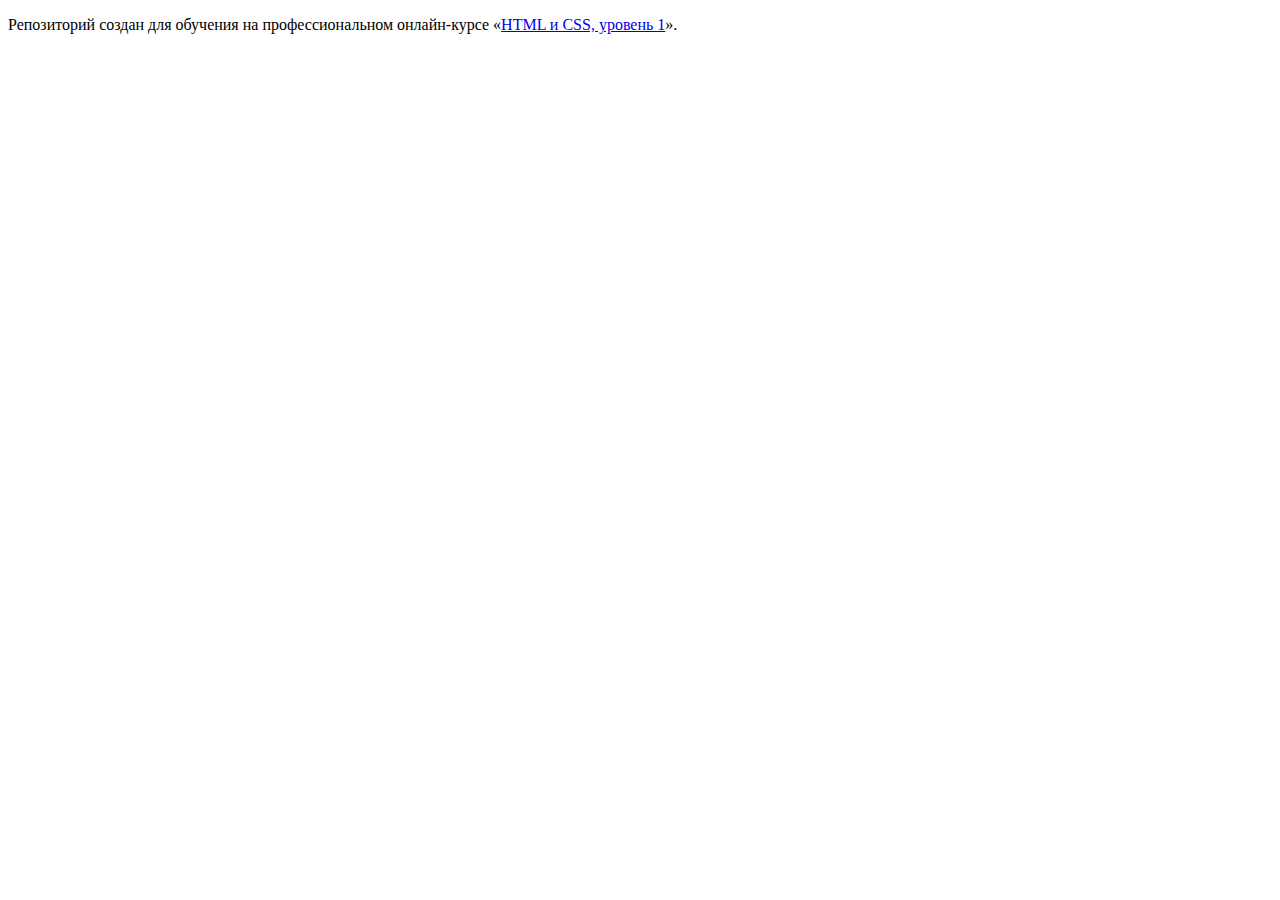
==== index.html @ a47d76db ":hatching_chick:" ====
<!DOCTYPE html>
<html lang="ru">
  <head>
    <meta charset="utf-8">
    <title>HTML Academy: Нёрдс</title>
  </head>
  <body>

    <p>Репозиторий создан для обучения на профессиональном онлайн‑курсе «<a href="https://htmlacademy.ru/intensive/htmlcss">HTML и CSS, уровень 1</a>».</p>

  </body>
</html>
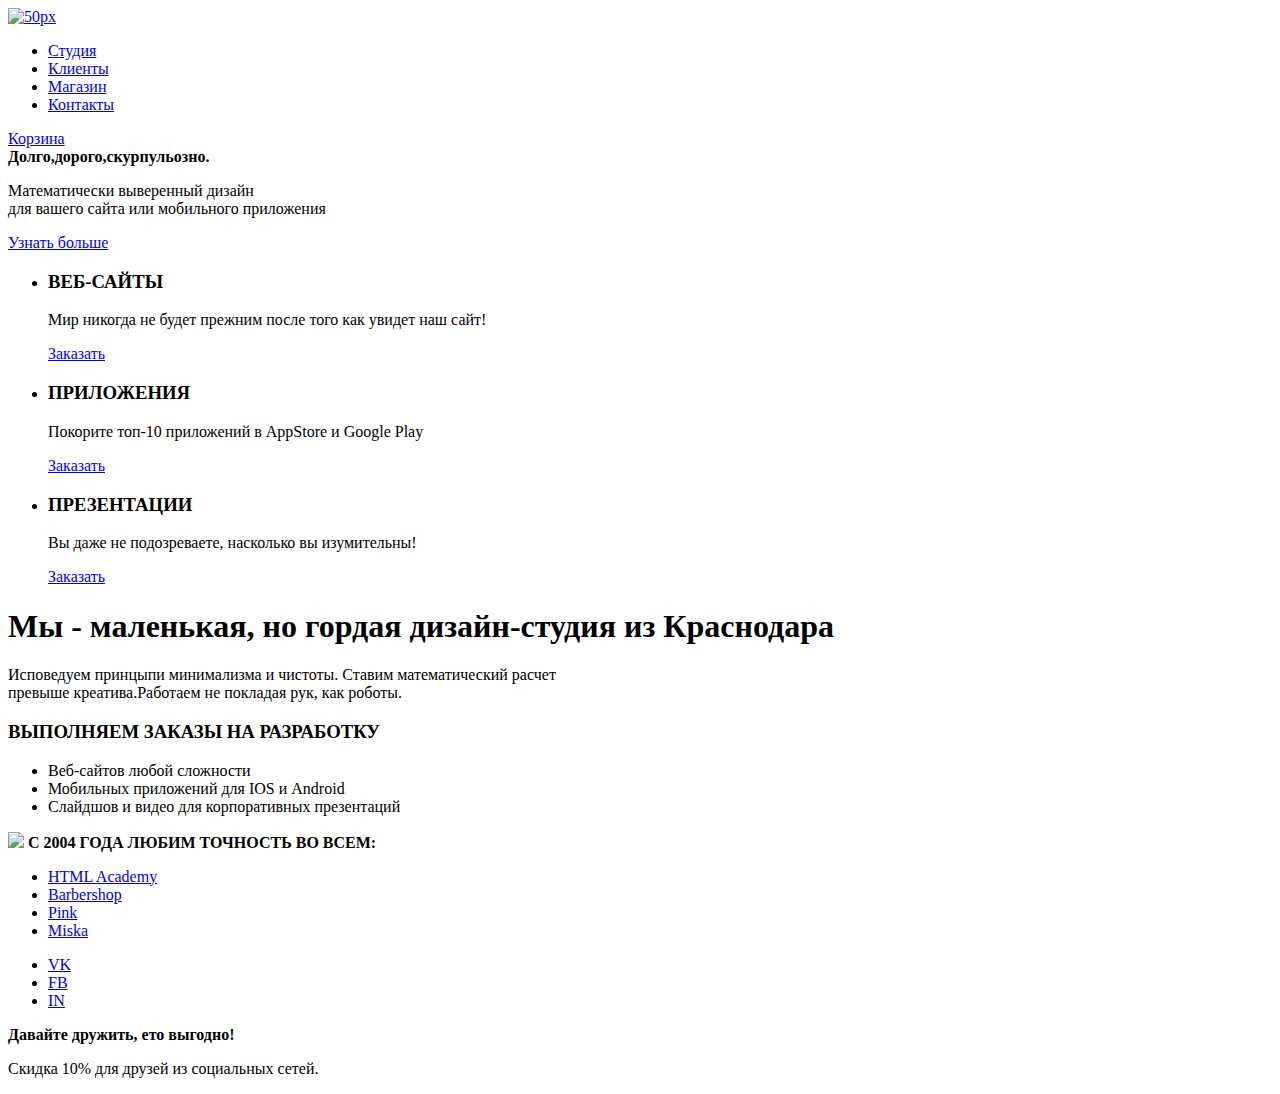
==== commit 7f21a519: "Верстка главной страницы и каталога" ====
--- a/index.html
+++ b/index.html
@@ -2,11 +2,85 @@
 <html lang="ru">
   <head>
     <meta charset="utf-8">
-    <title>HTML Academy: Нёрдс</title>
+    <meta name="description" content="Nerd's — дизайн-студия из Краснодара">
+    <title>Nerd's.com</title>
   </head>
   <body>
-
-    <p>Репозиторий создан для обучения на профессиональном онлайн‑курсе «<a href="https://htmlacademy.ru/intensive/htmlcss">HTML и CSS, уровень 1</a>».</p>
-
+    <header class="main-header">
+      <a href="/"> <img alt="50px" width="50" height="50" src="http://placehold.it/150x100">
+        </a>
+      <nav class="main-navigation">
+        <ul class="site-navigation">
+          <li><a href="studio">Студия</a></li>
+          <li><a href="customers">Клиенты</a></li>
+          <li><a href="shop">Магазин</a></li>
+          <li><a href="contacts">Контакты</a></li>
+        </ul>
+      </nav>
+      <a href="#">Корзина</a>
+    </header>
+      <div class="main_content">
+        <b class="content">Долго,дорого,скурпульозно.</b>
+        <p>Математически выверенный дизайн <br> 
+          для вашего сайта или мобильного приложения
+        </p>
+        <a class = "button" href="#"> Узнать больше </a>
+      </div>   
+    <main class="container">
+      <section class="services">
+        <ul>
+          <li>
+            <h3>ВЕБ-САЙТЫ</h3>
+            <p>Мир никогда не будет прежним после того как увидет наш сайт!</p>
+            <a class = "button" href="#"> Заказать </a>
+          </li>
+          <li>
+            <h3>ПРИЛОЖЕНИЯ</h3>
+            <p>Покорите топ-10 приложений в AppStore и Google Play</p>
+            <a class = "button" href="#"> Заказать </a>
+          </li>
+          <li>
+            <h3>ПРЕЗЕНТАЦИИ</h3>
+            <p>Вы даже не подозреваете, насколько вы изумительны!</p>
+            <a class = "button" href="#"> Заказать </a>
+          </li>
+        </ul>
+    </section>
+     <section class ="features">
+       <h1>Мы - маленькая, но гордая дизайн-студия из Краснодара </h1>
+       <p>Исповедуем принцыпи минимализма и чистоты. Ставим математический расчет <br>
+        превыше креатива.Работаем не покладая рук, как роботы.</p>
+        <h3 class="title_services">ВЫПОЛНЯЕМ ЗАКАЗЫ НА РАЗРАБОТКУ</h3>
+       <ul class ="list">
+         <li>Веб-сайтов любой сложности</li>
+         <li>Мобильных приложений для IOS и Android</li>
+         <li>Слайдшов и видео для корпоративных презентаций</li>
+       </ul>
+     </section>
+     <div class="result">
+        <img src="http://placehold.it/150x100">
+      <b class="title_result">С 2004 ГОДА ЛЮБИМ ТОЧНОСТЬ ВО ВСЕМ:</b>
+      <!--не смогла зделать-->
+     </div>
+     <div class="footer-social">
+        <ul>
+          <li><a class="social-button" href="https://htmlacademy.ru">HTML Academy</a></li>
+          <li><a class="social-button" href="#">Barbershop</a></li>
+          <li><a class="social-button" href="#">Pink</a></li>
+          <li><a class="social-button" href="#">Miska</a></li>
+        </ul>
+      </div>
+    </main>
+    <footer>
+      <ul>
+        <li><a href="#">VK</a></li>
+        <li><a href="#">FB</a></li>
+        <li><a href="#">IN</a></li>
+      </ul>
+      <div>
+        <b>Давайте дружить, ето выгодно!</b>
+        <p>Скидка 10% для друзей из социальных сетей.</p>
+      </div>
+    </footer>
   </body>
 </html>
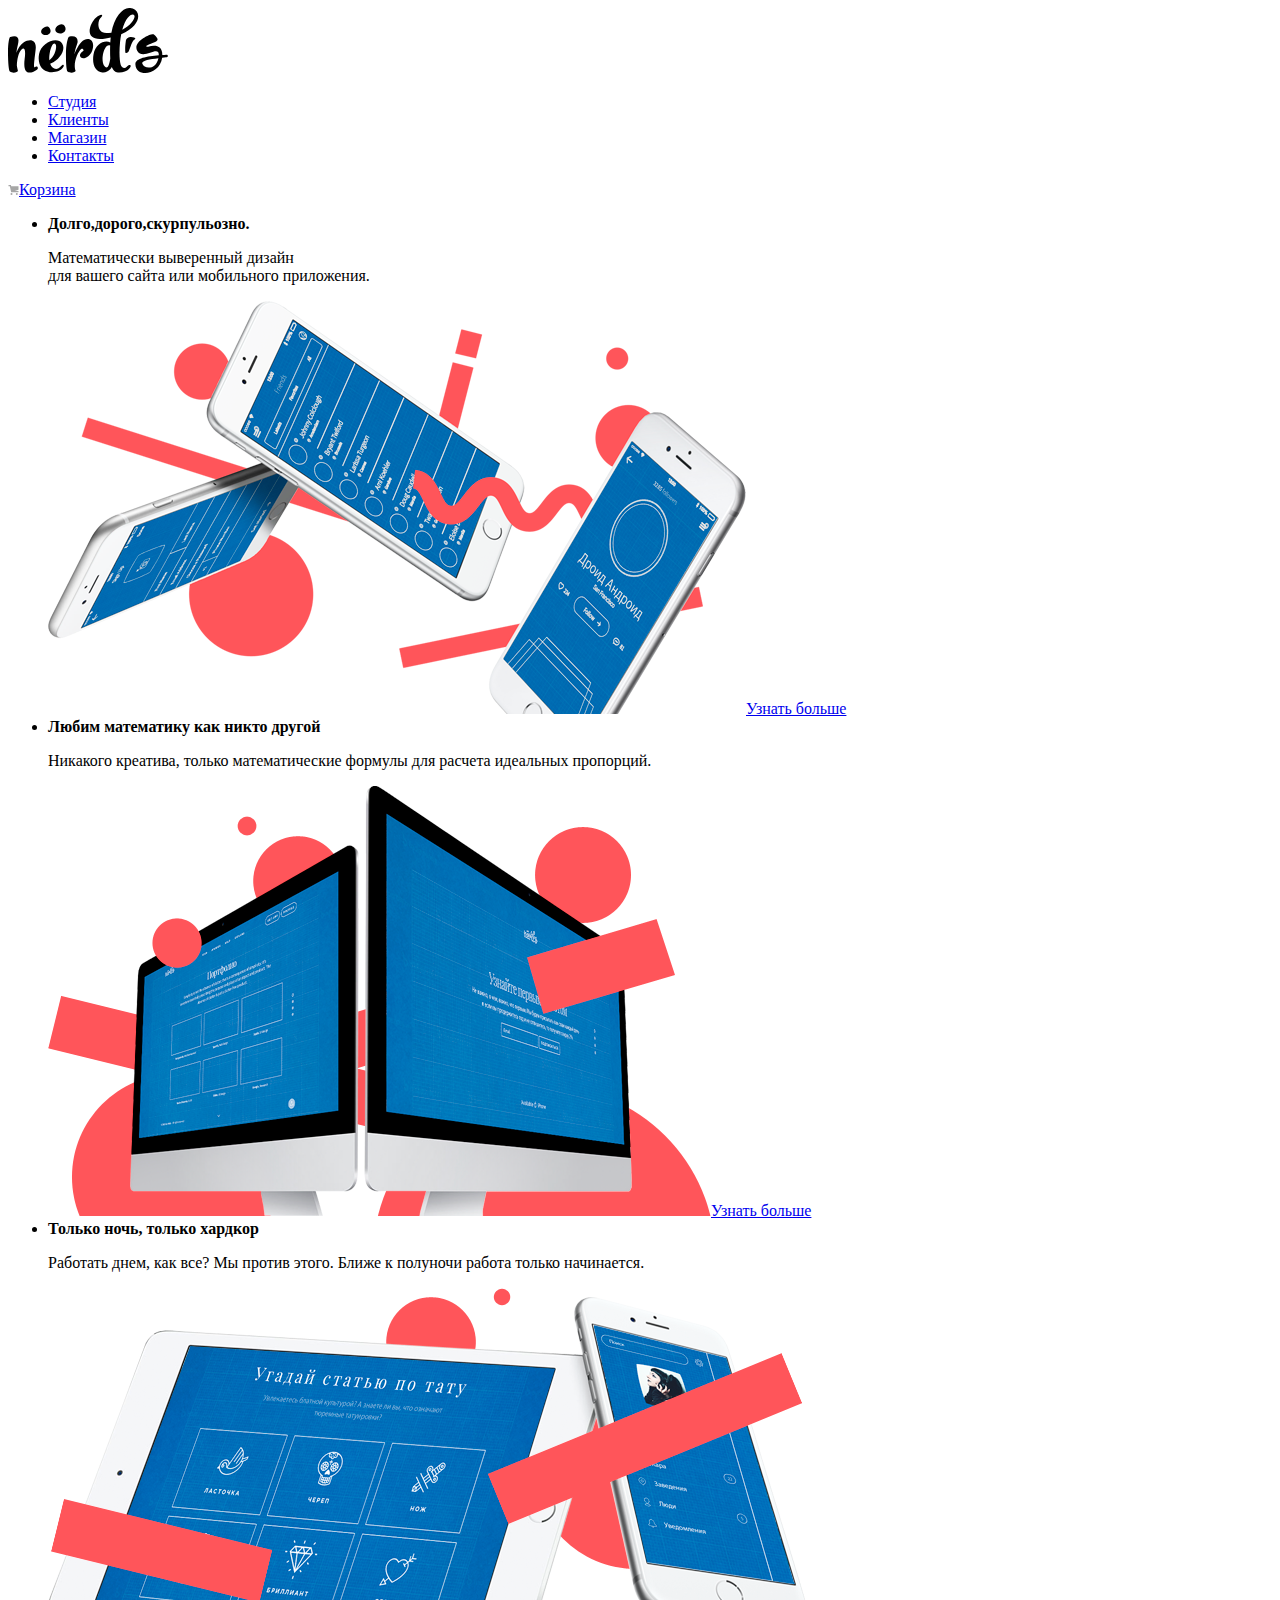
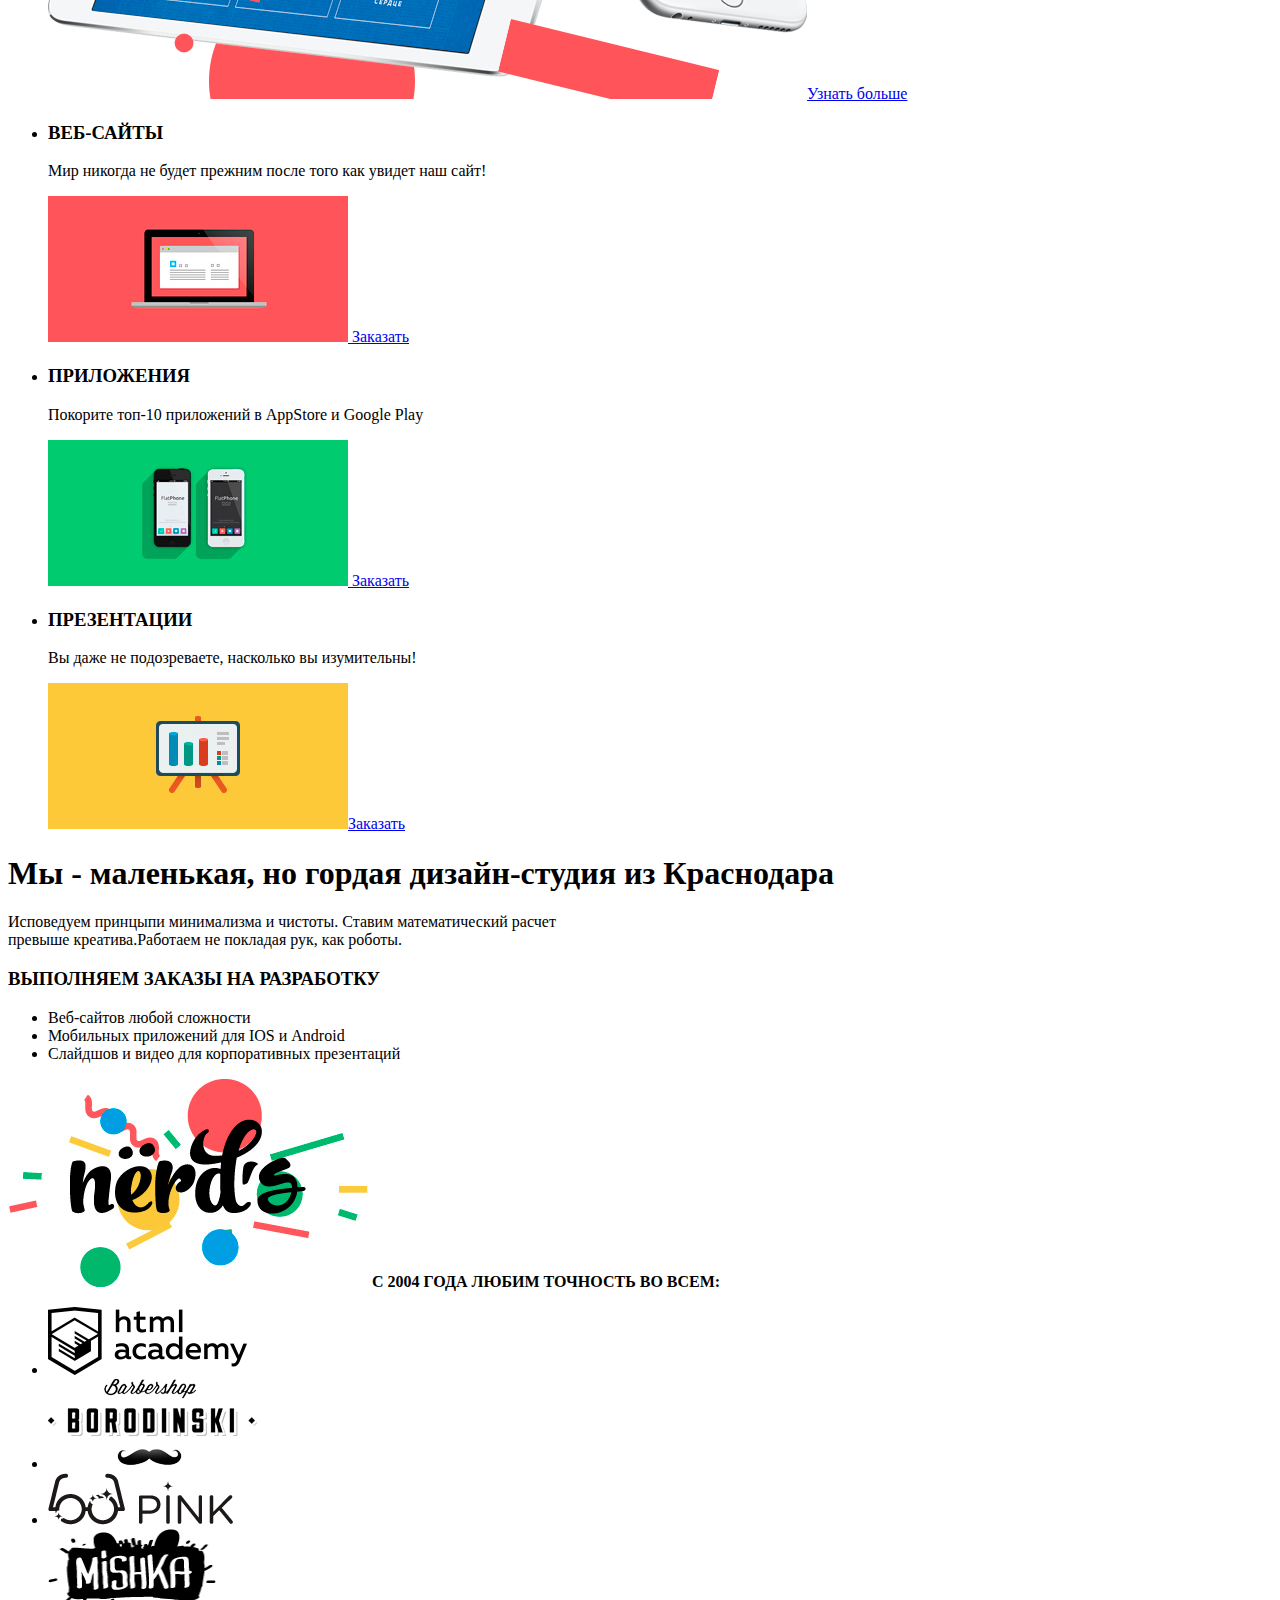
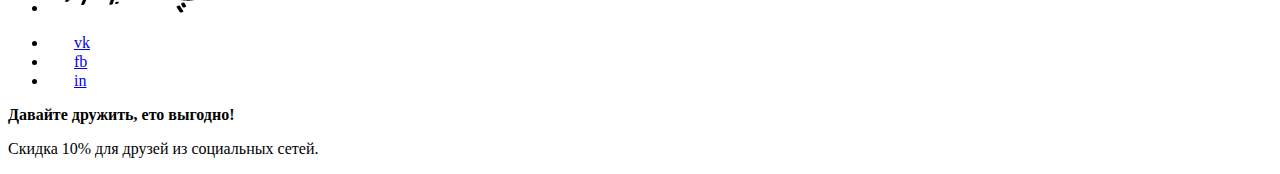
==== commit 4c1411eb: "добавлено графику и разметка" ====
--- a/index.html
+++ b/index.html
@@ -7,7 +7,7 @@
   </head>
   <body>
     <header class="main-header">
-      <a href="/"> <img alt="50px" width="50" height="50" src="http://placehold.it/150x100">
+      <a href="/"><img alt="nerds-logo" width="160" height="65" src="img/nerds-logo.svg">
         </a>
       <nav class="main-navigation">
         <ul class="site-navigation">
@@ -17,14 +17,30 @@
           <li><a href="contacts">Контакты</a></li>
         </ul>
       </nav>
-      <a href="#">Корзина</a>
+      <a href="#"><img alt="cart-icon" width="11" height="10" src="img/cart-icon.svg">Корзина</a>
     </header>
       <div class="main_content">
+        <ul>
+          <li>
         <b class="content">Долго,дорого,скурпульозно.</b>
         <p>Математически выверенный дизайн <br> 
-          для вашего сайта или мобильного приложения
+          для вашего сайта или мобильного приложения.
         </p>
-        <a class = "button" href="#"> Узнать больше </a>
+        <a class ="button" href="#"><img alt="slide-1" width="698" height="413" src="img/slide-1.png">Узнать больше </a>
+          </li>
+          <li>
+        <b class="content">Любим математику как никто другой</b>
+        <p>Никакого креатива, только математические формулы  для расчета идеальных пропорций.
+        </p>
+        <a class ="button" href="#"><img alt="slide-2" width="663" height="430" src="img/slide-2.png">Узнать больше </a>
+         </li>
+         <li>
+        <b class="content">Только ночь, только хардкор</b>
+        <p>Работать днем, как все? Мы против этого. Ближе к полуночи работа только начинается.
+        </p>
+        <a class ="button" href="#"><img alt="slide-3" width="759" height="411" src="img/slide-3.png">Узнать больше </a>
+      </li>
+      </ul>
       </div>   
     <main class="container">
       <section class="services">
@@ -32,17 +48,17 @@
           <li>
             <h3>ВЕБ-САЙТЫ</h3>
             <p>Мир никогда не будет прежним после того как увидет наш сайт!</p>
-            <a class = "button" href="#"> Заказать </a>
+            <a class="button" href="#"><img alt="background-1" width="300" height="146" src="img/Background-1.png"> Заказать </a>
           </li>
           <li>
             <h3>ПРИЛОЖЕНИЯ</h3>
             <p>Покорите топ-10 приложений в AppStore и Google Play</p>
-            <a class = "button" href="#"> Заказать </a>
+            <a class="button" href="#"><img alt="background-2" width="300" height="146" src="img/Background-2.png"> Заказать </a>
           </li>
           <li>
             <h3>ПРЕЗЕНТАЦИИ</h3>
             <p>Вы даже не подозреваете, насколько вы изумительны!</p>
-            <a class = "button" href="#"> Заказать </a>
+            <a class="button" href="#"><img alt="background-3" width="300" height="146" src="img/Background-3.png">Заказать </a>
           </li>
         </ul>
     </section>
@@ -58,26 +74,28 @@
        </ul>
      </section>
      <div class="result">
-        <img src="http://placehold.it/150x100">
+      <img alt="nerds-logo2" width="360" height="208" src="img/nerds-logo2.png">
       <b class="title_result">С 2004 ГОДА ЛЮБИМ ТОЧНОСТЬ ВО ВСЕМ:</b>
       <!--не смогла зделать-->
      </div>
      <div class="footer-social">
         <ul>
-          <li><a class="social-button" href="https://htmlacademy.ru">HTML Academy</a></li>
-          <li><a class="social-button" href="#">Barbershop</a></li>
-          <li><a class="social-button" href="#">Pink</a></li>
-          <li><a class="social-button" href="#">Miska</a></li>
+          <li><a class="social-button" href="https://htmlacademy.ru"><img src="img/html-logo.png" width="199" height="68" alt="html-logo"></a></li>
+          <li><a class="social-button" href="#"><img src="img/barbershop-logo.png" width="209" height="90" alt="barbershop-logo"></a></li>
+          <li><a class="social-button" href="#"><img src="img/pink-logo.png" width="185" height="52" alt="pink-logo"></a></li>
+          <li><a class="social-button" href="#"><img src="img/mishka.png" width="168" height="84" alt="mishka-logo"></a></li>
         </ul>
       </div>
     </main>
     <footer>
       <ul>
-        <li><a href="#">VK</a></li>
-        <li><a href="#">FB</a></li>
-        <li><a href="#">IN</a></li>
+        <!--не хватает карти-->
+        <!--картинки в браузере не отражаются-->
+          <li><a href="#"><img alt="vk-icon" width="26" height="15" src="img/vk-icon.svg">vk</a></li>
+          <li><a href="#"><img alt="fb-icon" width="26" height="15" src="img/fb-icon.svg">fb</a></li>
+          <li><a href="#"><img alt="insta-icon" width="26" height="15" src="img/insta-icon.svg">in</a></li>
       </ul>
-      <div>
+       <div>
         <b>Давайте дружить, ето выгодно!</b>
         <p>Скидка 10% для друзей из социальных сетей.</p>
       </div>
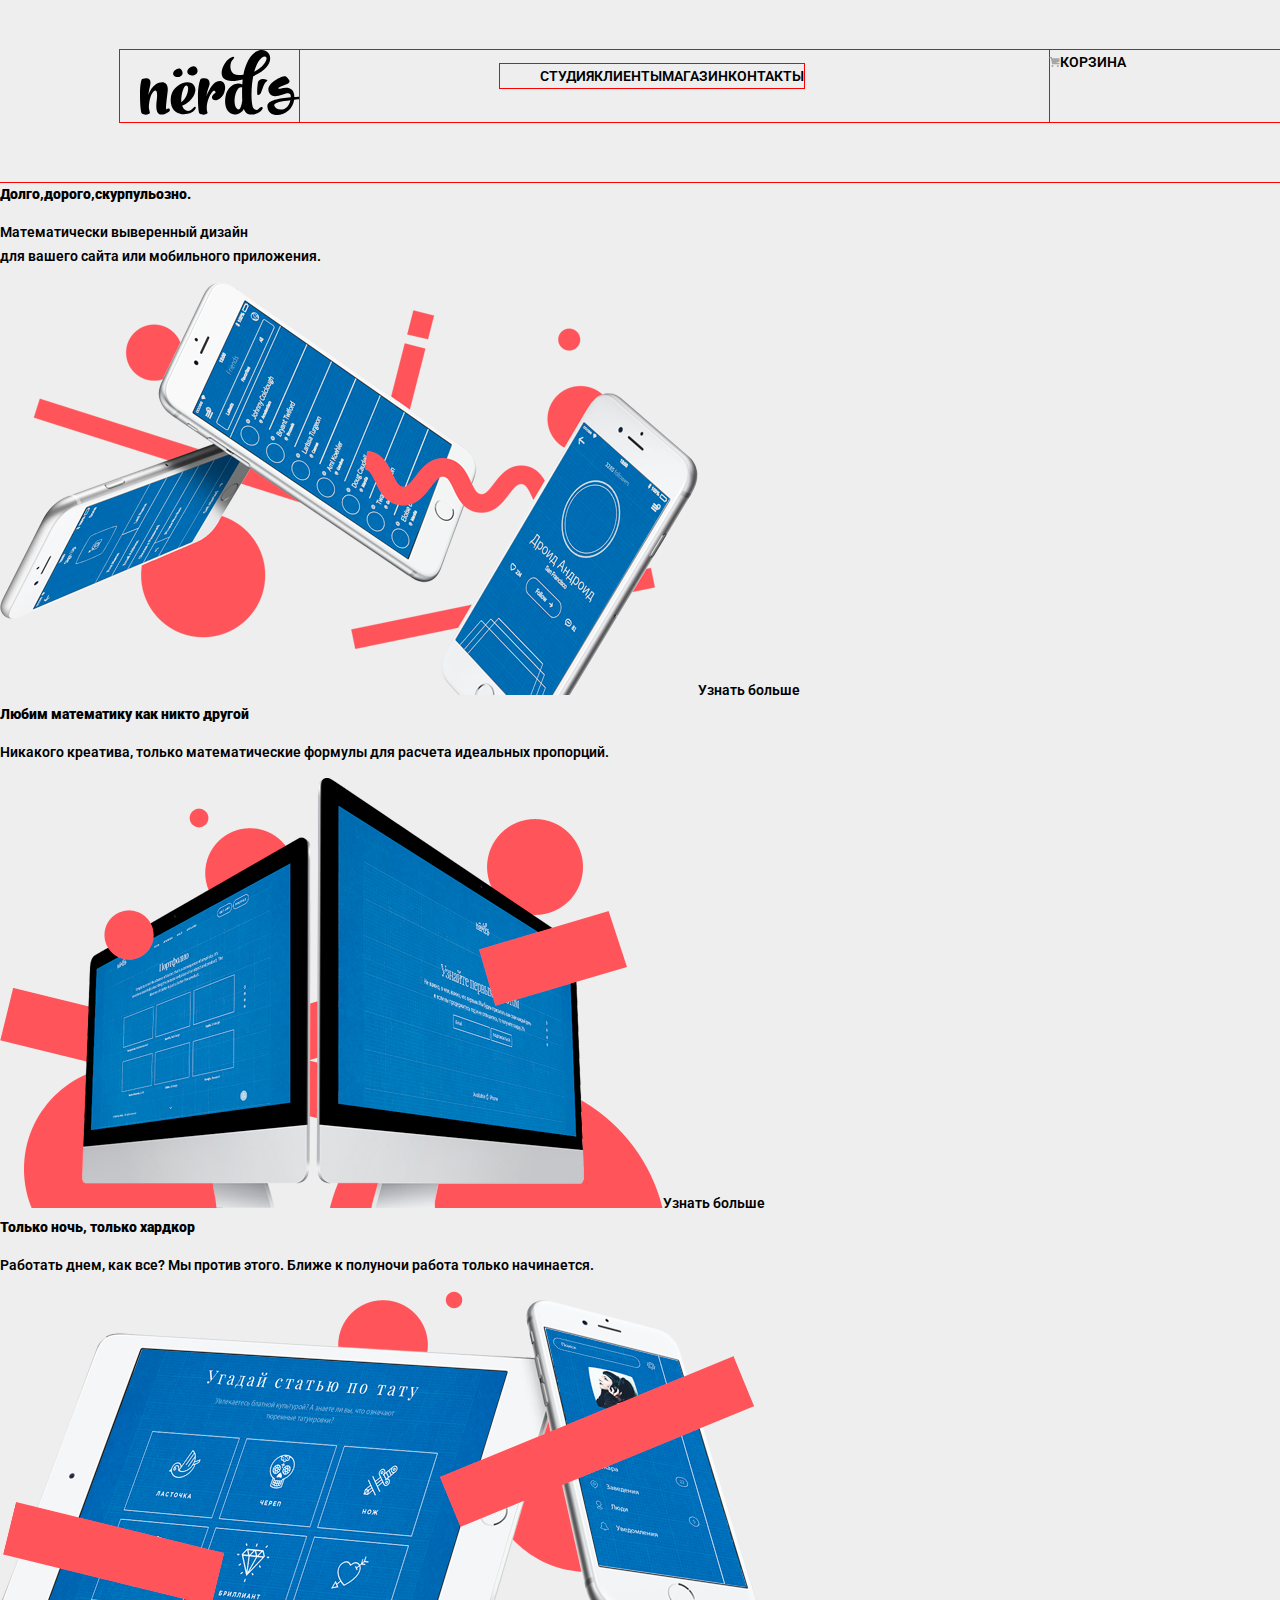
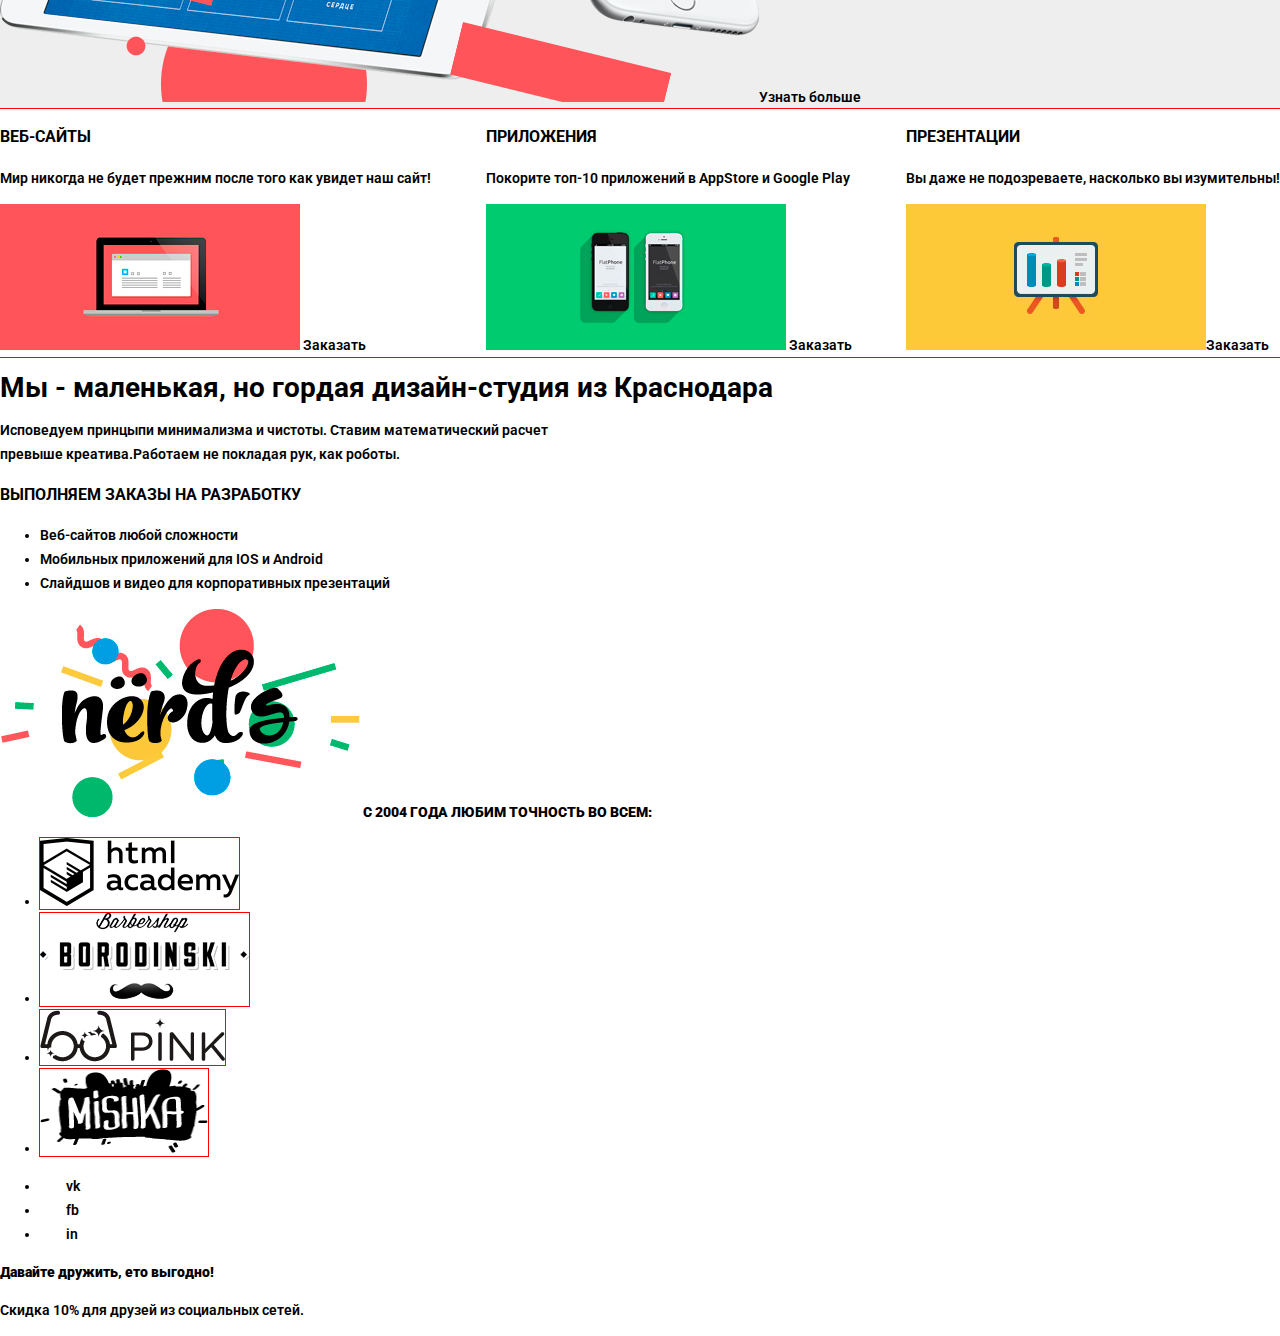
==== commit e82c253c: "стили" ====
--- a/index.html
+++ b/index.html
@@ -4,9 +4,13 @@
     <meta charset="utf-8">
     <meta name="description" content="Nerd's — дизайн-студия из Краснодара">
     <title>Nerd's.com</title>
+    <link href="https://fonts.googleapis.com/css?family=Roboto&display=swap" rel="stylesheet">
+    <link href="css/normalize.css" rel="stylesheet">
+    <link href="css/style.css" rel="stylesheet">
   </head>
   <body>
     <header class="main-header">
+      <div class="container">
       <a href="/"><img alt="nerds-logo" width="160" height="65" src="img/nerds-logo.svg">
         </a>
       <nav class="main-navigation">
@@ -18,33 +22,34 @@
         </ul>
       </nav>
       <a href="#"><img alt="cart-icon" width="11" height="10" src="img/cart-icon.svg">Корзина</a>
-    </header>
-      <div class="main_content">
-        <ul>
-          <li>
-        <b class="content">Долго,дорого,скурпульозно.</b>
-        <p>Математически выверенный дизайн <br> 
-          для вашего сайта или мобильного приложения.
-        </p>
-        <a class ="button" href="#"><img alt="slide-1" width="698" height="413" src="img/slide-1.png">Узнать больше </a>
+       </div>
+    </header>   
+    <main class="page-content">
+        <section class="first">
+            <ul class="first-list">
+              <li>
+            <b class="content">Долго,дорого,скурпульозно.</b>
+            <p>Математически выверенный дизайн <br> 
+              для вашего сайта или мобильного приложения.
+            </p>
+            <a class ="button" href="#"><img alt="slide-1" width="698" height="413" src="img/slide-1.png">Узнать больше </a>
+              </li>
+              <li>
+            <b class="content">Любим математику как никто другой</b>
+            <p>Никакого креатива, только математические формулы  для расчета идеальных пропорций.
+            </p>
+            <a class ="button" href="#"><img alt="slide-2" width="663" height="430" src="img/slide-2.png">Узнать больше </a>
+             </li>
+             <li>
+            <b class="content">Только ночь, только хардкор</b>
+            <p>Работать днем, как все? Мы против этого. Ближе к полуночи работа только начинается.
+            </p>
+            <a class ="button" href="#"><img alt="slide-3" width="759" height="411" src="img/slide-3.png">Узнать больше </a>
           </li>
-          <li>
-        <b class="content">Любим математику как никто другой</b>
-        <p>Никакого креатива, только математические формулы  для расчета идеальных пропорций.
-        </p>
-        <a class ="button" href="#"><img alt="slide-2" width="663" height="430" src="img/slide-2.png">Узнать больше </a>
-         </li>
-         <li>
-        <b class="content">Только ночь, только хардкор</b>
-        <p>Работать днем, как все? Мы против этого. Ближе к полуночи работа только начинается.
-        </p>
-        <a class ="button" href="#"><img alt="slide-3" width="759" height="411" src="img/slide-3.png">Узнать больше </a>
-      </li>
-      </ul>
-      </div>   
-    <main class="container">
+          </ul>
+          </section>   
       <section class="services">
-        <ul>
+        <ul class="features-list">
           <li>
             <h3>ВЕБ-САЙТЫ</h3>
             <p>Мир никогда не будет прежним после того как увидет наш сайт!</p>
--- a/css/style.css
+++ b/css/style.css
@@ -0,0 +1,99 @@
+body {
+    margin: 0;
+    padding: 0;
+    font-family: "PT Sans Narrow", Roboto, sans-serif;
+    font-size: 14px;
+    line-height: 24px;
+    font-weight: 600;
+    color: #000000;
+}
+.main-header {
+    width: 1440px;
+    background-color: #eeeeee;
+    padding-top: 50px;
+    min-height: 132px;
+    text-transform: uppercase;
+    outline: 1px solid red;
+}
+.container{
+    width: 1160px;
+    padding-left: 20px;
+    padding-right: 20px;
+    margin-left: auto;
+    margin-right: auto;
+    outline: 1px solid red;
+    }
+a {
+    text-decoration: none;
+    color: #000000;
+  }
+.site-navigation a:hover,
+.site-navigation a:focus { 
+  text-decoration: none;
+  color: #fb565a;
+}
+.container.nerds-logo a:hover {
+color:#303030
+}
+.main-navigation{
+    font-size: 14px;
+    text-align: right;
+    color: black;
+    outline: 1px solid red;
+}
+.first .page-content {
+    width: 1160px;
+    background-color: #eeeeee;
+    outline: 1px solid red;
+}
+.main-header .container{
+    display: flex;
+    outline: 1px solid red;
+}
+.site-navigation{
+    margin-left: 200px;
+    margin-right: 245px;
+    display: flex;
+    list-style: none;
+    outline: 1px solid red;
+}
+.first{
+    background-color: #eeeeee;
+}
+.first-list{
+    padding: 0;
+    margin: 0;
+    list-style: none;
+}
+.nerds-logo{
+    padding-left: 140px;
+}
+.footer-social{
+    list-style: none;
+}
+.footer-social .social-button{
+    padding: 0;
+    margin: 0;
+    color:#cccccc;
+    outline: 1px solid red;
+}
+.services {
+    margin: 0;
+    padding: 0;
+    list-style: none;
+    outline: 1px solid red;
+}
+.services li{
+    width:350;
+}
+.features-list {
+    display: flex;
+    justify-content: space-between;
+    margin: 0;
+    padding: 0;
+    list-style: none;
+    min-height: 80px;
+  }
+  .catalog{
+    outline: 1px solid red;
+  }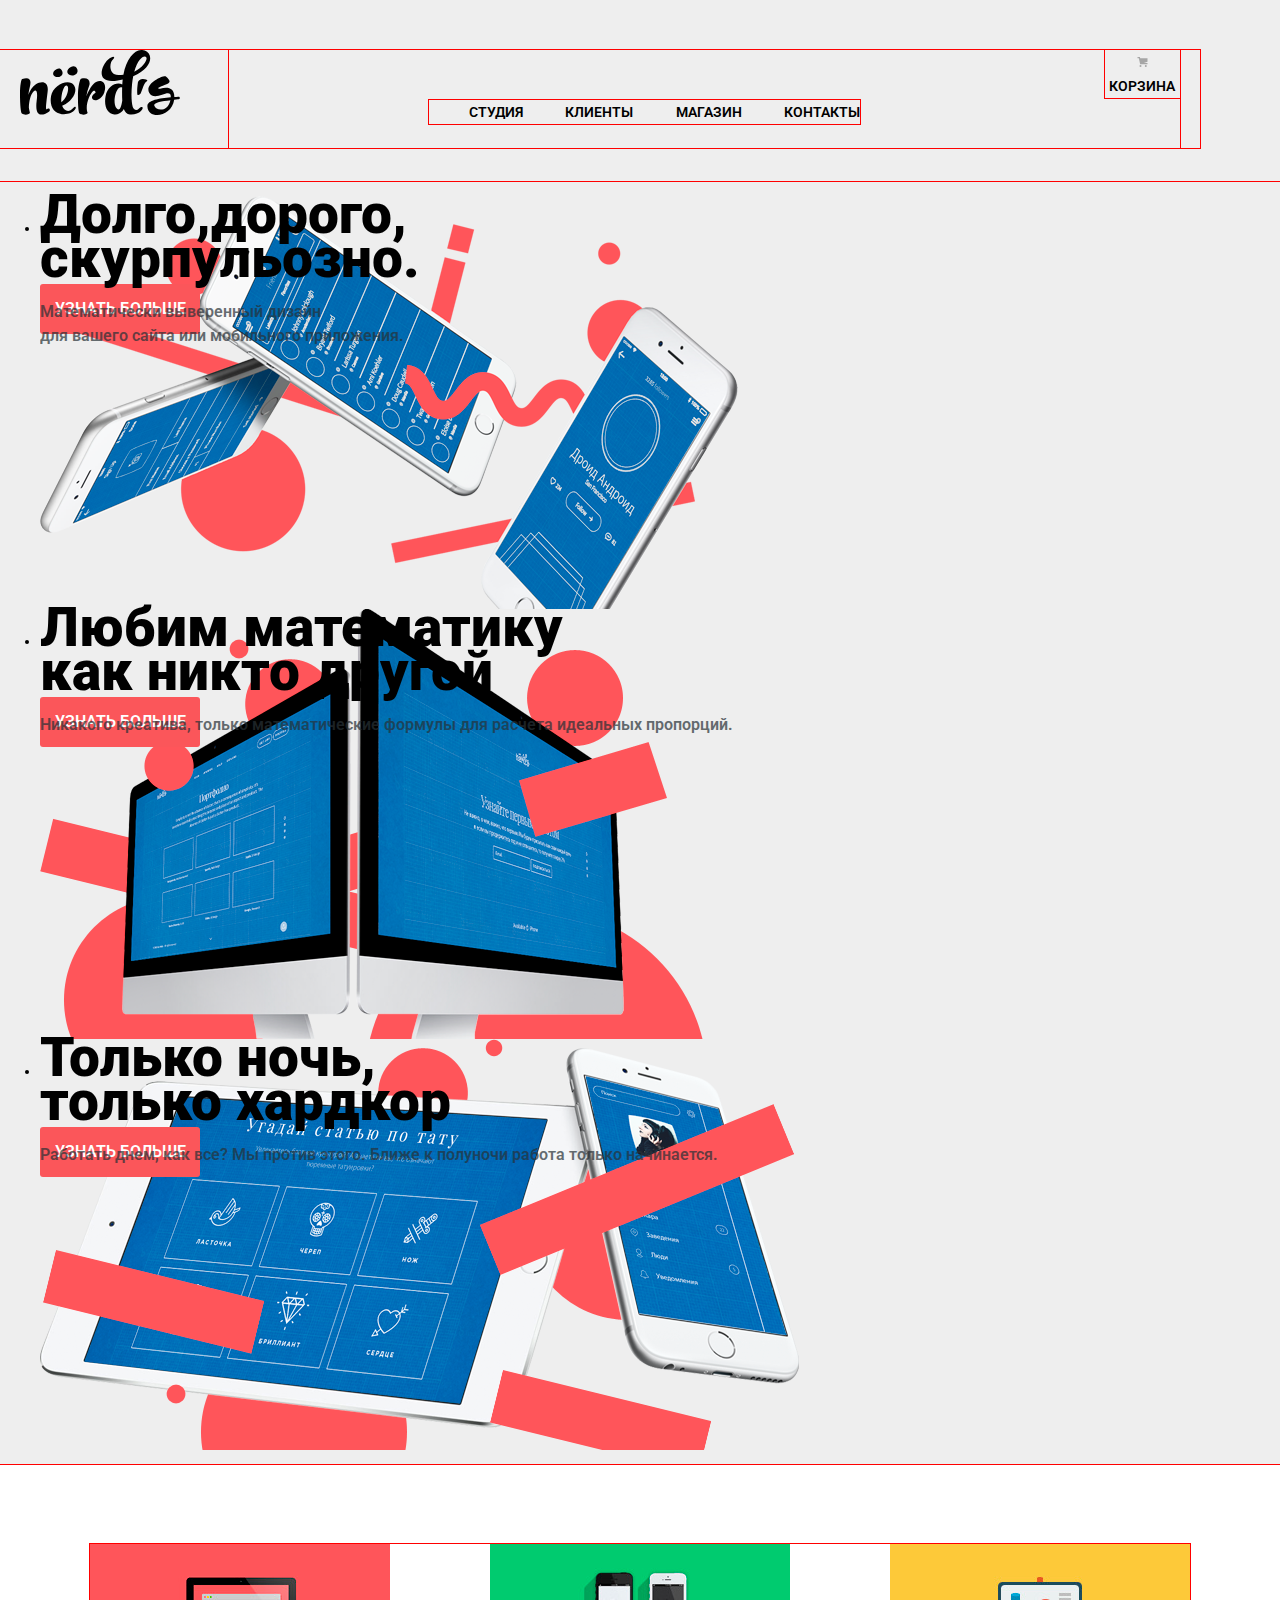
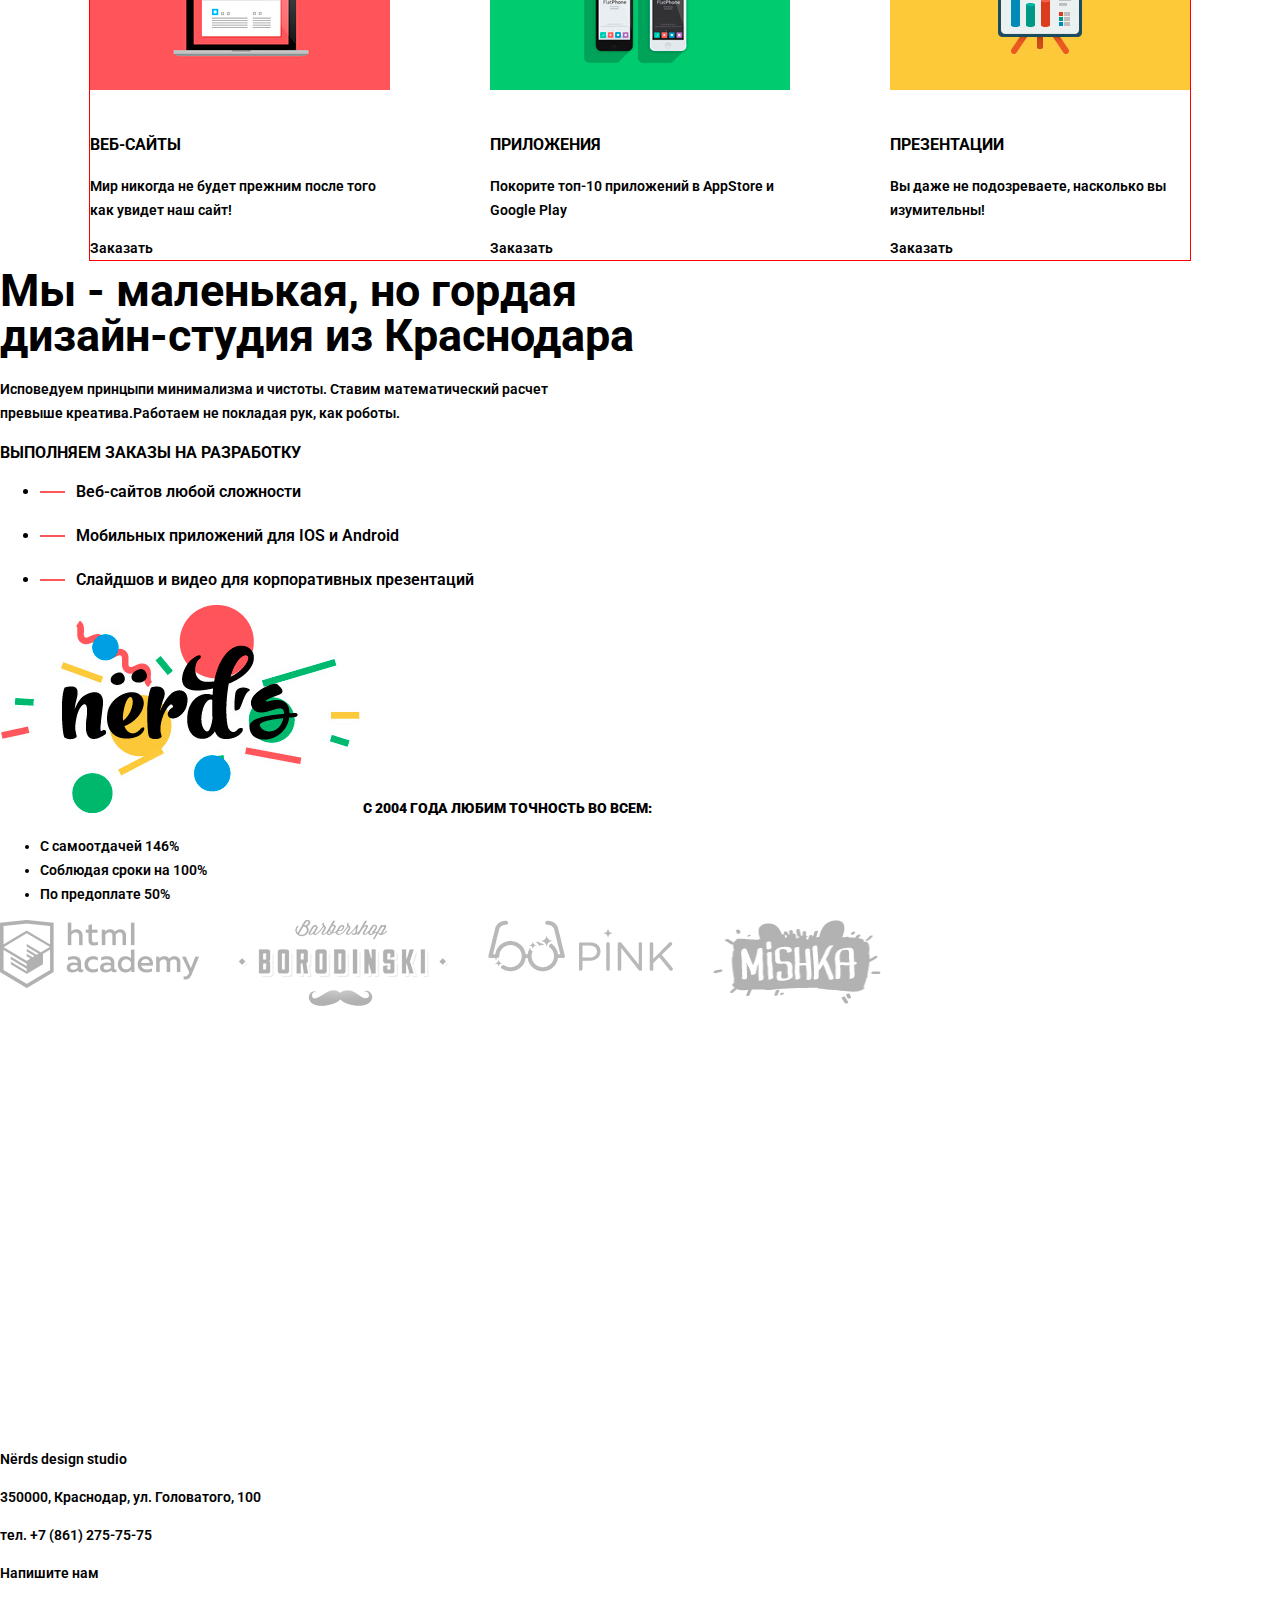
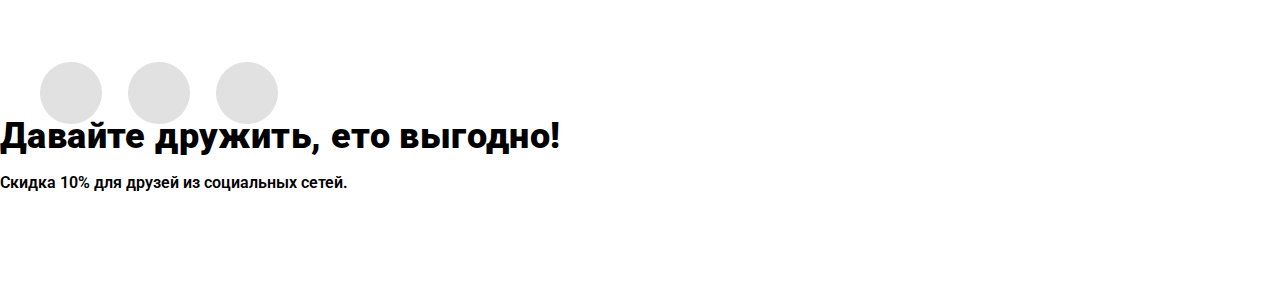
==== commit eba58e1b: "Основное задание: начинаем строить сетку личного проекта на флексах" ====
--- a/index.html
+++ b/index.html
@@ -9,10 +9,11 @@
     <link href="css/style.css" rel="stylesheet">
   </head>
   <body>
+    
+    
     <header class="main-header">
       <div class="container">
-      <a href="/"><img alt="nerds-logo" width="160" height="65" src="img/nerds-logo.svg">
-        </a>
+      <a class="nerds-logo" href="index.html">Nerds</a>
       <nav class="main-navigation">
         <ul class="site-navigation">
           <li><a href="studio">Студия</a></li>
@@ -20,89 +21,112 @@
           <li><a href="shop">Магазин</a></li>
           <li><a href="contacts">Контакты</a></li>
         </ul>
+        <a class="cart-icon" href="#"><img alt="cart-icon" width="11" height="10" src="img/cart-icon.svg">Корзина</a>
       </nav>
-      <a href="#"><img alt="cart-icon" width="11" height="10" src="img/cart-icon.svg">Корзина</a>
        </div>
     </header>   
-    <main class="page-content">
-        <section class="first">
-            <ul class="first-list">
-              <li>
-            <b class="content">Долго,дорого,скурпульозно.</b>
+    
+
+    <main >
+        <section class="sliders">
+            <ul>
+              <li class="first-slider">
+            <b class="first-content">Долго,дорого,<br>скурпульозно.</b>
             <p>Математически выверенный дизайн <br> 
               для вашего сайта или мобильного приложения.
             </p>
-            <a class ="button" href="#"><img alt="slide-1" width="698" height="413" src="img/slide-1.png">Узнать больше </a>
+            <a class ="button" href="#">Узнать больше </a>
               </li>
-              <li>
-            <b class="content">Любим математику как никто другой</b>
+
+              <li class="second-slider">
+            <b class="second-content">Любим математику<br> как никто другой</b>
             <p>Никакого креатива, только математические формулы  для расчета идеальных пропорций.
             </p>
-            <a class ="button" href="#"><img alt="slide-2" width="663" height="430" src="img/slide-2.png">Узнать больше </a>
+            <a class ="button" href="#">Узнать больше </a>
              </li>
-             <li>
-            <b class="content">Только ночь, только хардкор</b>
+
+             <li class="third-slider">
+            <b class="third-content">Только ночь,<br> только хардкор</b>
             <p>Работать днем, как все? Мы против этого. Ближе к полуночи работа только начинается.
             </p>
-            <a class ="button" href="#"><img alt="slide-3" width="759" height="411" src="img/slide-3.png">Узнать больше </a>
+            <a class ="button" href="#">Узнать больше </a>
           </li>
           </ul>
           </section>   
+
+
+
       <section class="services">
         <ul class="features-list">
-          <li>
+          <li class="site">
             <h3>ВЕБ-САЙТЫ</h3>
             <p>Мир никогда не будет прежним после того как увидет наш сайт!</p>
-            <a class="button" href="#"><img alt="background-1" width="300" height="146" src="img/Background-1.png"> Заказать </a>
+            <a class="button" href="#"> Заказать </a>
           </li>
-          <li>
+          <li class="app">
             <h3>ПРИЛОЖЕНИЯ</h3>
             <p>Покорите топ-10 приложений в AppStore и Google Play</p>
-            <a class="button" href="#"><img alt="background-2" width="300" height="146" src="img/Background-2.png"> Заказать </a>
+            <a class="button" href="#">Заказать </a>
           </li>
-          <li>
+          <li class="present">
             <h3>ПРЕЗЕНТАЦИИ</h3>
             <p>Вы даже не подозреваете, насколько вы изумительны!</p>
-            <a class="button" href="#"><img alt="background-3" width="300" height="146" src="img/Background-3.png">Заказать </a>
+            <a class="button" href="#">Заказать </a>
           </li>
         </ul>
     </section>
-     <section class ="features">
-       <h1>Мы - маленькая, но гордая дизайн-студия из Краснодара </h1>
+     <section class="features">
+       <div class="info">
+       <h1>Мы - маленькая, но гордая <br>дизайн-студия из Краснодара </h1>
        <p>Исповедуем принцыпи минимализма и чистоты. Ставим математический расчет <br>
         превыше креатива.Работаем не покладая рук, как роботы.</p>
-        <h3 class="title_services">ВЫПОЛНЯЕМ ЗАКАЗЫ НА РАЗРАБОТКУ</h3>
-       <ul class ="list">
+        <h3 class="title-services">ВЫПОЛНЯЕМ ЗАКАЗЫ НА РАЗРАБОТКУ</h3>
+       <ul class ="info-list">
          <li>Веб-сайтов любой сложности</li>
          <li>Мобильных приложений для IOS и Android</li>
          <li>Слайдшов и видео для корпоративных презентаций</li>
        </ul>
-     </section>
+      </div>
      <div class="result">
-      <img alt="nerds-logo2" width="360" height="208" src="img/nerds-logo2.png">
-      <b class="title_result">С 2004 ГОДА ЛЮБИМ ТОЧНОСТЬ ВО ВСЕМ:</b>
-      <!--не смогла зделать-->
-     </div>
+        <img alt="nerds-logo2" width="360" height="208" src="img/nerds-logo2.png">
+        <b class="title_result">С 2004 ГОДА ЛЮБИМ ТОЧНОСТЬ ВО ВСЕМ:</b>
+        <ul class="info-list2">
+          <li>С самоотдачей 146%</li>
+          <li>Соблюдая сроки на 100%</li>
+          <li>По предоплате 50%</li>
+        </ul>
+      </div>
+      </section>
      <div class="footer-social">
-        <ul>
-          <li><a class="social-button" href="https://htmlacademy.ru"><img src="img/html-logo.png" width="199" height="68" alt="html-logo"></a></li>
-          <li><a class="social-button" href="#"><img src="img/barbershop-logo.png" width="209" height="90" alt="barbershop-logo"></a></li>
-          <li><a class="social-button" href="#"><img src="img/pink-logo.png" width="185" height="52" alt="pink-logo"></a></li>
-          <li><a class="social-button" href="#"><img src="img/mishka.png" width="168" height="84" alt="mishka-logo"></a></li>
+        <ul class="brand-list">
+          <li><a class="social-html" href="https://htmlacademy.ru"><img src="img/html-logo.png" width="199" height="68" alt="html-logo"></a></li>
+          <li><a class="social-barbershop" href="#"><img src="img/barbershop-logo.png" width="209" height="90" alt="barbershop-logo"></a></li>
+          <li><a class="social-pink" href="#"><img src="img/pink-logo.png" width="185" height="52" alt="pink-logo"></a></li>
+          <li><a class="social-mishka" href="#"><img src="img/mishka.png" width="168" height="84" alt="mishka-logo"></a></li>
         </ul>
       </div>
     </main>
-    <footer>
-      <ul>
-        <!--не хватает карти-->
-        <!--картинки в браузере не отражаются-->
-          <li><a href="#"><img alt="vk-icon" width="26" height="15" src="img/vk-icon.svg">vk</a></li>
-          <li><a href="#"><img alt="fb-icon" width="26" height="15" src="img/fb-icon.svg">fb</a></li>
-          <li><a href="#"><img alt="insta-icon" width="26" height="15" src="img/insta-icon.svg">in</a></li>
+        <div class="map">
+            <a name="contacts"></a>
+            <div id="map" style="width:100%; height:416px"></div>
+                <div class="contacts">
+                  <p class="contacts-title">Nёrds design studio</p>
+                  <p class="contacts-address">350000, Краснодар, ул. Головатого, 100</p>
+                  <p class="contacts-phone">тел. +7 (861) 275-75-75</p>
+                  <a href="#" class="button-contacts">Напишите нам</a>
+                </div>
+             </div>
+      <footer>
+        <div class="pages">
+      <ul class="social-icons">
+          <a class="icon-vk" href="https://vk.com/" target="_blank">Vk</a>
+          <a class="icon-facebook" href="https://www.facebook.com/" target="_blank">Fb</a>
+          <a class="icon-instagram" href="https://instagram.com/" target="_blank">Insta</a>
       </ul>
-       <div>
-        <b>Давайте дружить, ето выгодно!</b>
-        <p>Скидка 10% для друзей из социальных сетей.</p>
+    </div>
+       <div class="pages-info">
+        <b class="friendship1">Давайте дружить, ето выгодно!</b>
+        <p class="friendship2">Скидка 10% для друзей из социальных сетей.</p>
       </div>
     </footer>
   </body>
--- a/css/style.css
+++ b/css/style.css
@@ -16,11 +16,11 @@
     outline: 1px solid red;
 }
 .container{
+    display: flex;
+    flex-direction: row;
     width: 1160px;
     padding-left: 20px;
     padding-right: 20px;
-    margin-left: auto;
-    margin-right: auto;
     outline: 1px solid red;
     }
 a {
@@ -32,15 +32,45 @@
   text-decoration: none;
   color: #fb565a;
 }
-.container.nerds-logo a:hover {
-color:#303030
+.nerds-logo:hover {
+opacity: 0.8;
+}
+.nerds-logo:active{
+opacity: 0.3;
+}
+.nerds-logo {
+display: inline-block;
+width: 160px;
+height: 65px;
+background: url(../img/nerds-logo.svg) no-repeat;
+text-indent: 100%;
+white-space: nowrap;
+overflow: hidden;
+}
+.cart-icon:hover,
+.cart-icon:hover:before,
+ul.menu li a:hover {
+  color: #fb565a;
+}
+
+.cart-icon:active,
+ul.site-navigation li a:active {
+  color: #bdbdbd;
+
 }
 .main-navigation{
+    display: flex;
+    align-items: center;
     font-size: 14px;
     text-align: right;
     color: black;
     outline: 1px solid red;
 }
+.main-navigation .cart-icon{
+    text-align: center;
+    margin-bottom: 50px;
+    outline: 1px solid red;
+}
 .first .page-content {
     width: 1160px;
     background-color: #eeeeee;
@@ -51,49 +81,297 @@
     outline: 1px solid red;
 }
 .site-navigation{
+    width: 400px;
+    margin-top: 40px;
     margin-left: 200px;
     margin-right: 245px;
     display: flex;
+    justify-content: space-between;
     list-style: none;
     outline: 1px solid red;
 }
-.first{
-    background-color: #eeeeee;
-}
-.first-list{
+.sliders{  
+ background-color: #eeeeee;
+ position: relative ;
+ overflow: hidden;
+ outline: 1px solid red;
+ min-width: 900px;
+}
+.first-slider {
+    background: url(../img/slide-1.png) no-repeat;
+    width:698px;
+    height:413px;
+}
+.first-slider .first-content{
+  padding: 19px 0 19px 0;
+  font-size: 55px;
+  line-height: 36px;
+  max-width: 480px;
+  opacity: 100%;
+  color: #000000;
+}
+.first-slider p{
+    font-size: 16px;      
+    line-height: 1.5;
+    text-align: left;
+    position: absolute;
+    opacity: 70%;
+    color: #283136
+}
+
+  .second-slider {
+    background: url(../img/slide-2.png) no-repeat ;
+    width:663px;
+    height:430px;
+  }
+  .second-slider .second-content{
+    padding: 19px 0 19px 0;
+    font-size: 55px;
+    line-height: 36px;
+    max-width: 480px;
+    opacity: 100%;
+    color: #000000;
+  }
+  .second-slider p{
+    font-size: 16px;      
+    line-height: 1.5;
+    text-align: left;
+    position: absolute;
+    opacity: 70%;
+    color: #283136
+}
+  
+  .third-slider {
+    background: url(../img/slide-3.png) no-repeat ;
+    width:759px;
+    height:411px;
+  }
+  .third-slider .third-content{
+    padding: 19px 0 19px 0;
+    font-size: 55px;
+    line-height: 36px;
+    max-width: 480px;
+    opacity: 100%;
+    color: #000000;
+  }
+  .third-slider p{
+    font-size: 16px;      
+    line-height: 1.5;
+    text-align: left;
+    position: absolute;
+    opacity: 70%;
+    color: #283136
+}
+  .sliders .button{
+    display: block;
+    width: 160px;
+    height: 50px;
+    background-color: #fb565a;
+    border-radius: 3px;
+    font-size: 16px;
+    color:white;
+    text-align: center;
+    line-height: 50px;
+    text-transform: uppercase;
+  }
+
+
+.services{
+width: 1100px;
+margin:auto;
+padding: 0;
+margin-top: 80px;
+list-style: none;
+outline: 1px solid red;
+}
+.features-list{
+padding: 0;
+margin: 0;
+list-style: none;
+display: flex;
+flex-wrap: wrap;
+}
+.features-list li{
+flex-shrink: 0;
+width: 300px;
+padding-top: 173px;
+position: relative;
+}
+.features-list li::before{
+content: "";
+position: absolute;
+top:0;
+left:0;
+display: block;
+width: 100%;
+height: 147px;
+background-repeat: no-repeat;
+}
+.features-list li.site::before{
+background-image: url("../img/Background-1.png");
+}
+.features-list li.app::before{
+background-image: url("../img/Background-2.png");
+}
+.features-list li.present::before{
+background-image: url("../img/Background-3.png");
+}
+.features-list li:not(:last-child){
+margin-right: 100px;
+}
+
+.features{
+}
+.info h1{
+font-size: 45px;
+line-height: 1;
+margin-bottom: 19px;
+margin-top: 8px;
+font-weight: bold;
+color: #000000;
+  }
+  
+}
+.info p{
+font-size: 16px;
+color:#283136;
+line-height: 1.5;
+text-align: left;
+position: absolute;
+}
+.title-services {
+font-size: 16px;
+font-weight: bold;
+text-transform: uppercase;
+line-height: 1.5;
+text-align: left;
+}
+.info-list li {
+margin-bottom: 22px;
+font-size: 16px;
+line-height: 22px;
+padding-left: 37px;
+}
+  
+.info-list li:last-child {
+margin-bottom: 0px;
+}
+  
+.info-list li:before {
+content: "";
+display: inline-block;
+width: 25px;
+height: 2px;
+background-color: #fb565a;
+margin: 0 11px 4px -37px;
+}
+
+
+
+.nerds-logo{
+    padding-left: 140px;
+}
+.footer-social{
+list-style: none;
+display: flex;
+width: 1200px;
+justify-content: space-between;
+margin: 0;
+padding: 0;
+}
+.footer-social .social-button{
+width: 300px;
+padding: 0;
+margin: 0;
+color:#cccccc;
+outline: 1px solid red;
+} 
+.footer-social .social-button{
+    justify-content: space-between;
+    width:300px;
+}
+
+.features-list {
+  display: flex;
+  justify-content: space-between;
+  margin: 0;
+  padding: 0;
+
+  }
+.content{
+   font-size: 55 px;
+}
+.li .button{
+    width: 160px;
+    height: 50px;
+    background-color: #fb565a;
+}
+
+.b {
+    font-size: 36px;
+    font-family: "Roboto";
+    color: rgb(0, 0, 0);
+    font-weight: bold;
+  }
+  footer {
+    padding: 73px 0 78px 0;
+  }
+  
+  .social-icons {
+    font-size: 0;
+  }
+  
+  .social-icons a {
+    font-size: 0;
+    display: inline-block;
+    width: 62px;
+    height: 62px;
+    background-color: #e1e1e1;
+    border-radius: 50%;
+    margin-right: 26px;
+    margin-top: 4px;
+    transition: background 0.6s ease;
+  }
+  
+.social-icons a:last-child {
+ margin-right: 0;
+}
+  
+.social-icons a:hover {
+background-color:#fb565a;
+}
+.social-icons a:before {
+font-size: 23px;
+margin-top: 19px;
+margin-left: 20px;
+color: #ffffff;
+}
+.pages-info{
+    position: relative;
+}
+.friendship1{
+font-size: 36px;
+margin-bottom: 14px;
+font-weight: 900;
+color: #000000;
+letter-spacing: 0.011em;
+}
+  
+.friendship2{
+font-size: 16px;
+}
+  
+.brand-list {
     padding: 0;
     margin: 0;
     list-style: none;
-}
-.nerds-logo{
-    padding-left: 140px;
-}
-.footer-social{
-    list-style: none;
-}
-.footer-social .social-button{
-    padding: 0;
-    margin: 0;
-    color:#cccccc;
-    outline: 1px solid red;
-}
-.services {
-    margin: 0;
-    padding: 0;
-    list-style: none;
-    outline: 1px solid red;
-}
-.services li{
-    width:350;
-}
-.features-list {
-    display: flex;
-    justify-content: space-between;
-    margin: 0;
-    padding: 0;
-    list-style: none;
-    min-height: 80px;
-  }
-  .catalog{
-    outline: 1px solid red;
-  }+    display: flex;
+    flex-wrap: wrap;
+    opacity: 0.3;
+}
+.brand-list li{
+    flex-shrink:0;
+}
+.brand-list li:not(:last-child){
+    margin-right: 40px;
+}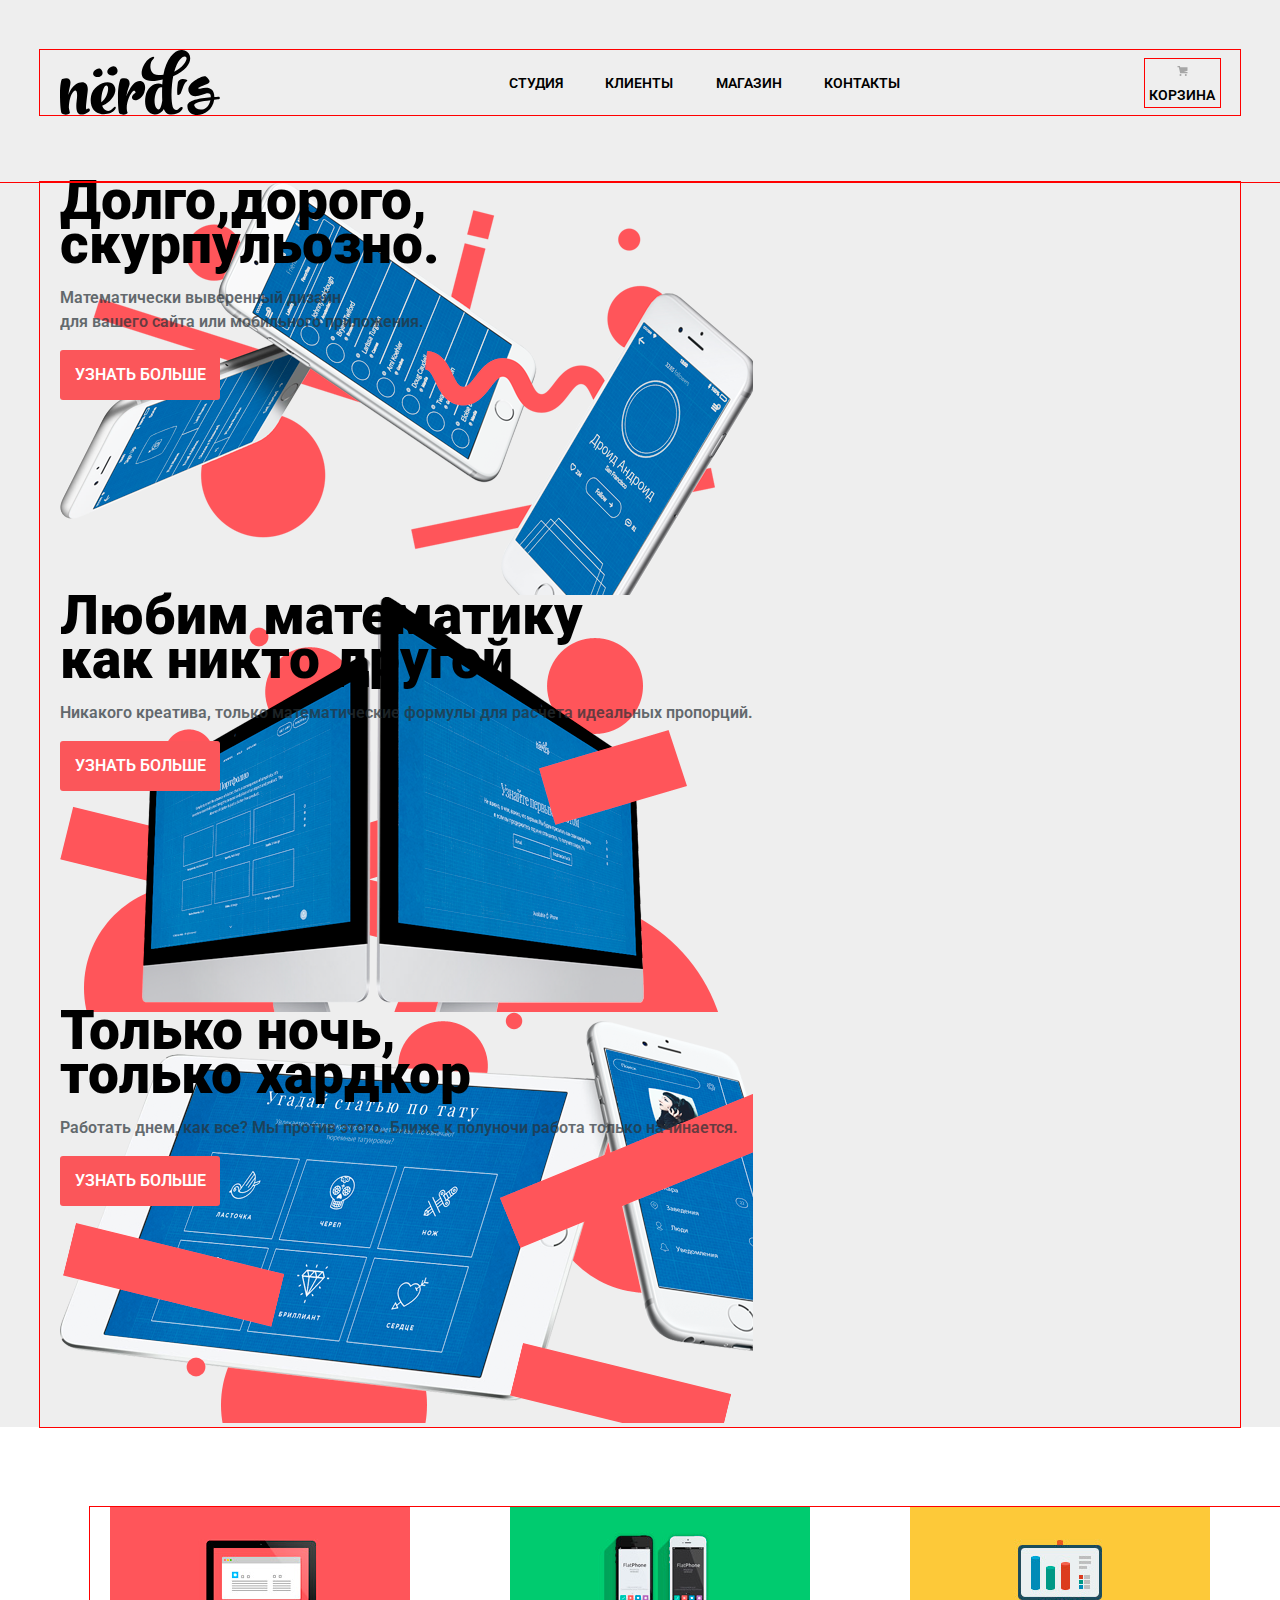
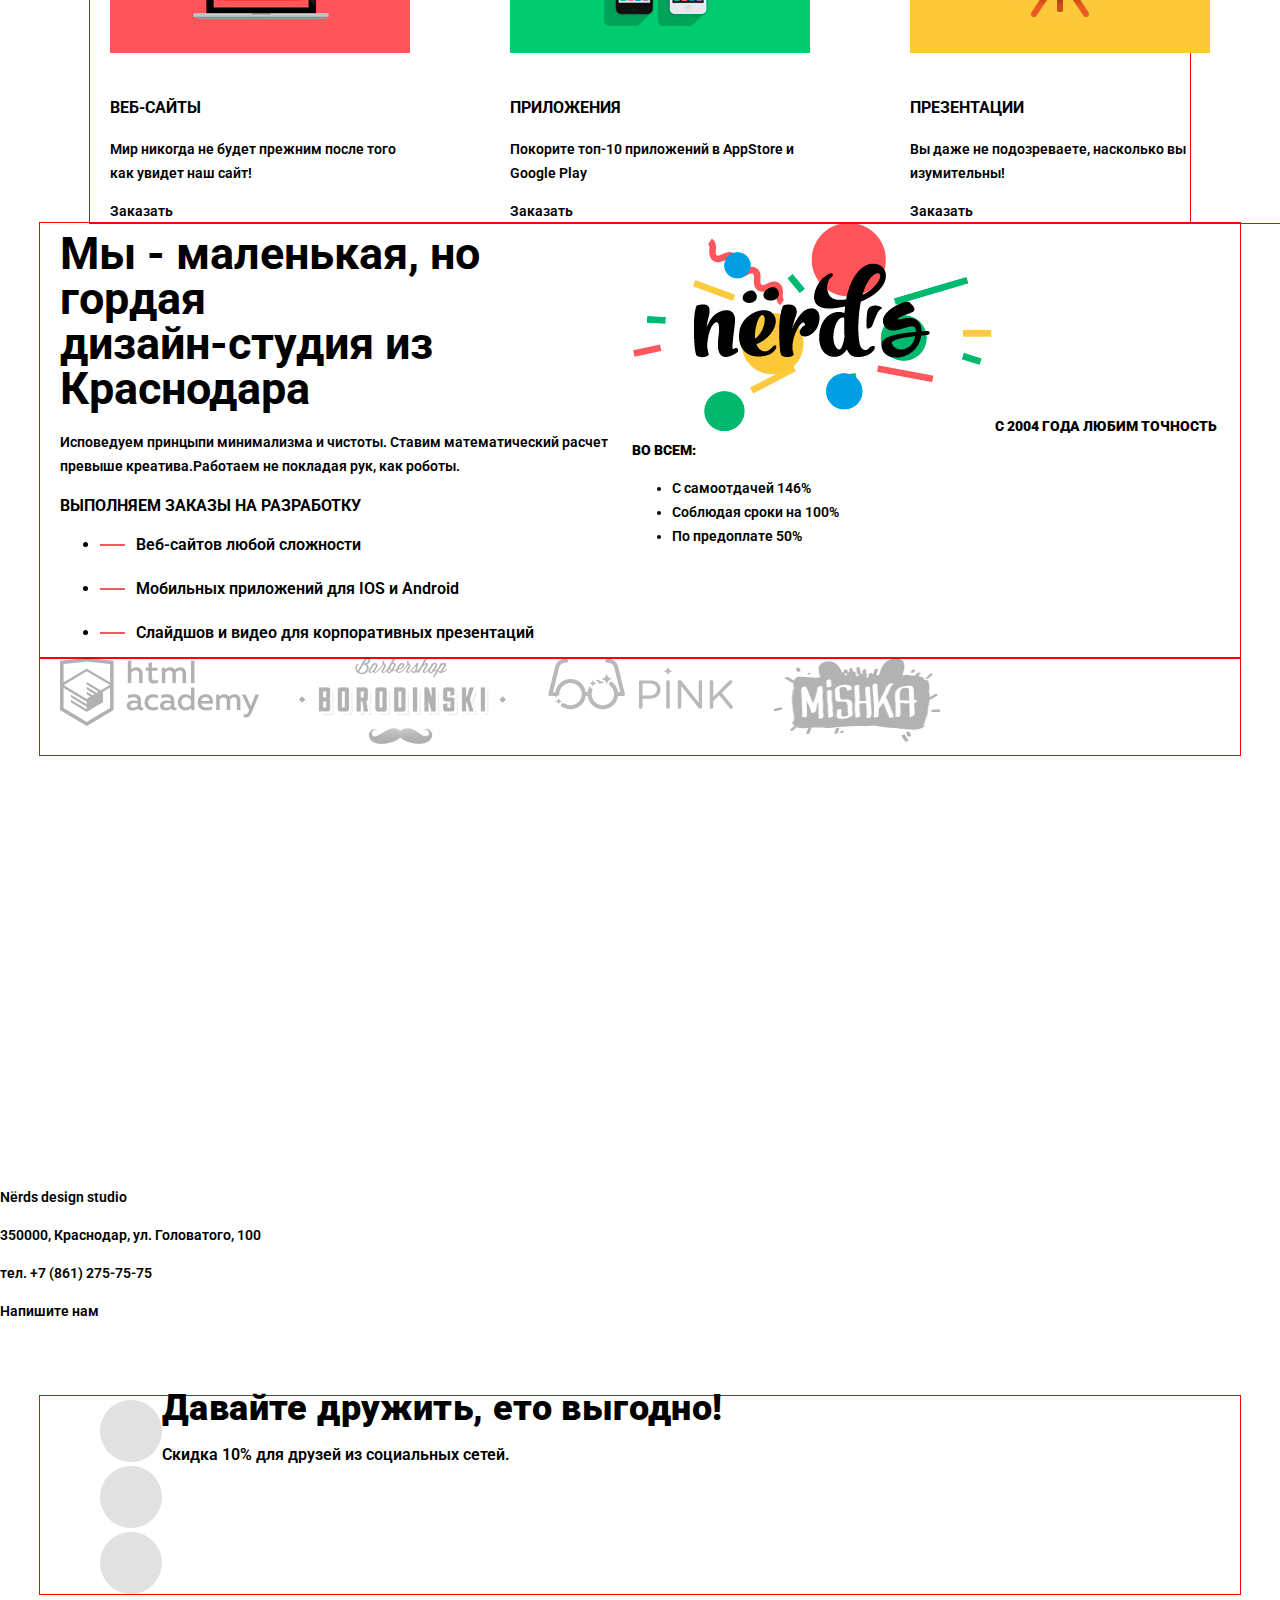
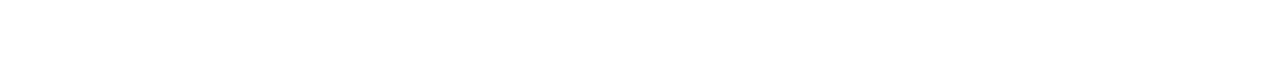
==== commit 746858f2: "Задания №7 Декоративные элементы" ====
--- a/index.html
+++ b/index.html
@@ -13,7 +13,7 @@
     
     <header class="main-header">
       <div class="container">
-      <a class="nerds-logo" href="index.html">Nerds</a>
+      <a class="nerds-logo" href="#"><img src="img/nerds-logo.svg" ></a>
       <nav class="main-navigation">
         <ul class="site-navigation">
           <li><a href="studio">Студия</a></li>
@@ -28,35 +28,38 @@
     
 
     <main >
-        <section class="sliders">
-            <ul>
-              <li class="first-slider">
-            <b class="first-content">Долго,дорого,<br>скурпульозно.</b>
+        <section class="first">
+          <div class="container">
+            <ul class="first-slider">
+              <li class="first-slider-item slide-long">
+            <b>Долго,дорого,<br>скурпульозно.</b>
             <p>Математически выверенный дизайн <br> 
               для вашего сайта или мобильного приложения.
             </p>
             <a class ="button" href="#">Узнать больше </a>
               </li>
 
-              <li class="second-slider">
-            <b class="second-content">Любим математику<br> как никто другой</b>
+              <li class="first-slider-item slide-math">
+            <b>Любим математику<br> как никто другой</b>
             <p>Никакого креатива, только математические формулы  для расчета идеальных пропорций.
             </p>
             <a class ="button" href="#">Узнать больше </a>
              </li>
 
-             <li class="third-slider">
-            <b class="third-content">Только ночь,<br> только хардкор</b>
+             <li class="first-slider-item slide-hard">
+            <b>Только ночь,<br> только хардкор</b>
             <p>Работать днем, как все? Мы против этого. Ближе к полуночи работа только начинается.
             </p>
             <a class ="button" href="#">Узнать больше </a>
           </li>
           </ul>
+          </div>
           </section>   
 
 
 
       <section class="services">
+        <div class="container">
         <ul class="features-list">
           <li class="site">
             <h3>ВЕБ-САЙТЫ</h3>
@@ -74,8 +77,10 @@
             <a class="button" href="#">Заказать </a>
           </li>
         </ul>
+      </div>
     </section>
      <section class="features">
+       <div class="container">
        <div class="info">
        <h1>Мы - маленькая, но гордая <br>дизайн-студия из Краснодара </h1>
        <p>Исповедуем принцыпи минимализма и чистоты. Ставим математический расчет <br>
@@ -87,6 +92,7 @@
          <li>Слайдшов и видео для корпоративных презентаций</li>
        </ul>
       </div>
+    
      <div class="result">
         <img alt="nerds-logo2" width="360" height="208" src="img/nerds-logo2.png">
         <b class="title_result">С 2004 ГОДА ЛЮБИМ ТОЧНОСТЬ ВО ВСЕМ:</b>
@@ -96,7 +102,12 @@
           <li>По предоплате 50%</li>
         </ul>
       </div>
+      </div>
       </section>
+        
+      
+      <section class="brands">
+        <div class="container">
      <div class="footer-social">
         <ul class="brand-list">
           <li><a class="social-html" href="https://htmlacademy.ru"><img src="img/html-logo.png" width="199" height="68" alt="html-logo"></a></li>
@@ -105,8 +116,11 @@
           <li><a class="social-mishka" href="#"><img src="img/mishka.png" width="168" height="84" alt="mishka-logo"></a></li>
         </ul>
       </div>
+      </div>
+    </section>
     </main>
-        <div class="map">
+        
+    
             <a name="contacts"></a>
             <div id="map" style="width:100%; height:416px"></div>
                 <div class="contacts">
@@ -117,10 +131,11 @@
                 </div>
              </div>
       <footer>
+        <div class="container">
         <div class="pages">
       <ul class="social-icons">
-          <a class="icon-vk" href="https://vk.com/" target="_blank">Vk</a>
-          <a class="icon-facebook" href="https://www.facebook.com/" target="_blank">Fb</a>
+          <li><a class="icon-vk" href="https://vk.com/" target="_blank">Vk</a></li>
+          <li><a class="icon-facebook" href="https://www.facebook.com/" target="_blank">Fb</a></li>
           <a class="icon-instagram" href="https://instagram.com/" target="_blank">Insta</a>
       </ul>
     </div>
@@ -128,6 +143,7 @@
         <b class="friendship1">Давайте дружить, ето выгодно!</b>
         <p class="friendship2">Скидка 10% для друзей из социальных сетей.</p>
       </div>
+    </div>
     </footer>
   </body>
 </html>
--- a/css/style.css
+++ b/css/style.css
@@ -8,7 +8,6 @@
     color: #000000;
 }
 .main-header {
-    width: 1440px;
     background-color: #eeeeee;
     padding-top: 50px;
     min-height: 132px;
@@ -19,6 +18,7 @@
     display: flex;
     flex-direction: row;
     width: 1160px;
+    margin: 0 auto;
     padding-left: 20px;
     padding-right: 20px;
     outline: 1px solid red;
@@ -61,48 +61,52 @@
 .main-navigation{
     display: flex;
     align-items: center;
-    font-size: 14px;
-    text-align: right;
     color: black;
+}
+.main-navigation .cart-icon{
+  text-align: center;
+  outline: 1px solid red;
+}
+.main-header .container{
+    display: flex;
     outline: 1px solid red;
 }
-.main-navigation .cart-icon{
-    text-align: center;
-    margin-bottom: 50px;
-    outline: 1px solid red;
-}
-.first .page-content {
-    width: 1160px;
-    background-color: #eeeeee;
-    outline: 1px solid red;
-}
-.main-header .container{
-    display: flex;
-    outline: 1px solid red;
-}
+
+
 .site-navigation{
     width: 400px;
-    margin-top: 40px;
+    padding: 0;
+    margin: 0;
     margin-left: 200px;
     margin-right: 245px;
     display: flex;
     justify-content: space-between;
     list-style: none;
-    outline: 1px solid red;
-}
-.sliders{  
- background-color: #eeeeee;
- position: relative ;
- overflow: hidden;
- outline: 1px solid red;
- min-width: 900px;
-}
+  }
+  .first{
+    background-color: #eeeeee;
+  }
+
 .first-slider {
-    background: url(../img/slide-1.png) no-repeat;
-    width:698px;
-    height:413px;
-}
-.first-slider .first-content{
+  min-height:413px;
+  padding: 0;
+  margin: 0;
+  list-style: none;
+}
+.first-slider-item{
+  background-repeat: no-repeat;
+  min-height: 415px;
+}
+.first-slider-item.slide-long{
+  background-image:url(../img/slide-1.png)
+}
+.first-slider-item.slide-math{
+  background-image:url(../img/slide-2.png)
+}
+.first-slider-item.slide-hard{
+  background-image:url(../img/slide-3.png)
+}
+.first-slider-item b{
   padding: 19px 0 19px 0;
   font-size: 55px;
   line-height: 36px;
@@ -110,59 +114,17 @@
   opacity: 100%;
   color: #000000;
 }
-.first-slider p{
+
+.first-slider-item p{
     font-size: 16px;      
     line-height: 1.5;
     text-align: left;
-    position: absolute;
     opacity: 70%;
     color: #283136
 }
 
-  .second-slider {
-    background: url(../img/slide-2.png) no-repeat ;
-    width:663px;
-    height:430px;
-  }
-  .second-slider .second-content{
-    padding: 19px 0 19px 0;
-    font-size: 55px;
-    line-height: 36px;
-    max-width: 480px;
-    opacity: 100%;
-    color: #000000;
-  }
-  .second-slider p{
-    font-size: 16px;      
-    line-height: 1.5;
-    text-align: left;
-    position: absolute;
-    opacity: 70%;
-    color: #283136
-}
-  
-  .third-slider {
-    background: url(../img/slide-3.png) no-repeat ;
-    width:759px;
-    height:411px;
-  }
-  .third-slider .third-content{
-    padding: 19px 0 19px 0;
-    font-size: 55px;
-    line-height: 36px;
-    max-width: 480px;
-    opacity: 100%;
-    color: #000000;
-  }
-  .third-slider p{
-    font-size: 16px;      
-    line-height: 1.5;
-    text-align: left;
-    position: absolute;
-    opacity: 70%;
-    color: #283136
-}
-  .sliders .button{
+  
+  .first-slider .button{
     display: block;
     width: 160px;
     height: 50px;
@@ -374,4 +336,49 @@
 }
 .brand-list li:not(:last-child){
     margin-right: 40px;
+}
+.filter-input-radio + span{
+position: relative;
+padding-left: 36px;
+}
+.filter-input-radio + span::before{
+  content:"";
+  position: absolute;
+  top: calc(50% - (25px / 2));
+  left: 0;
+  display: block;
+  width: 25px;
+  height: 25px;
+  box-sizing: border-box;
+  border: 4px solid #b8b8b8;
+  border-radius: 50%;
+}
+.filter-input-radio + span::after{
+  content:"";
+  position: absolute;
+  top: calc(50% - (9px / 2));
+  left: calc(25px / 2 - 9px / 2);
+  display: block;
+  width: 9px;
+  height: 9px;
+  box-sizing: border-box;
+  border-radius: 50%;
+  background-color:#b8b8b8;
+  opacity: 0;
+}
+.filter-input-radio:checked + span::after{
+  opacity: 1;
+}
+.card-item{
+  position: relative;
+}
+.card-item .box-hover{
+  position: absolute;
+  bottom: 0;
+  background-color: #eeeeee;
+  display: none;
+}
+.card-item:hover .box-hover, 
+.box-hover:hover{
+  display:block;
 }